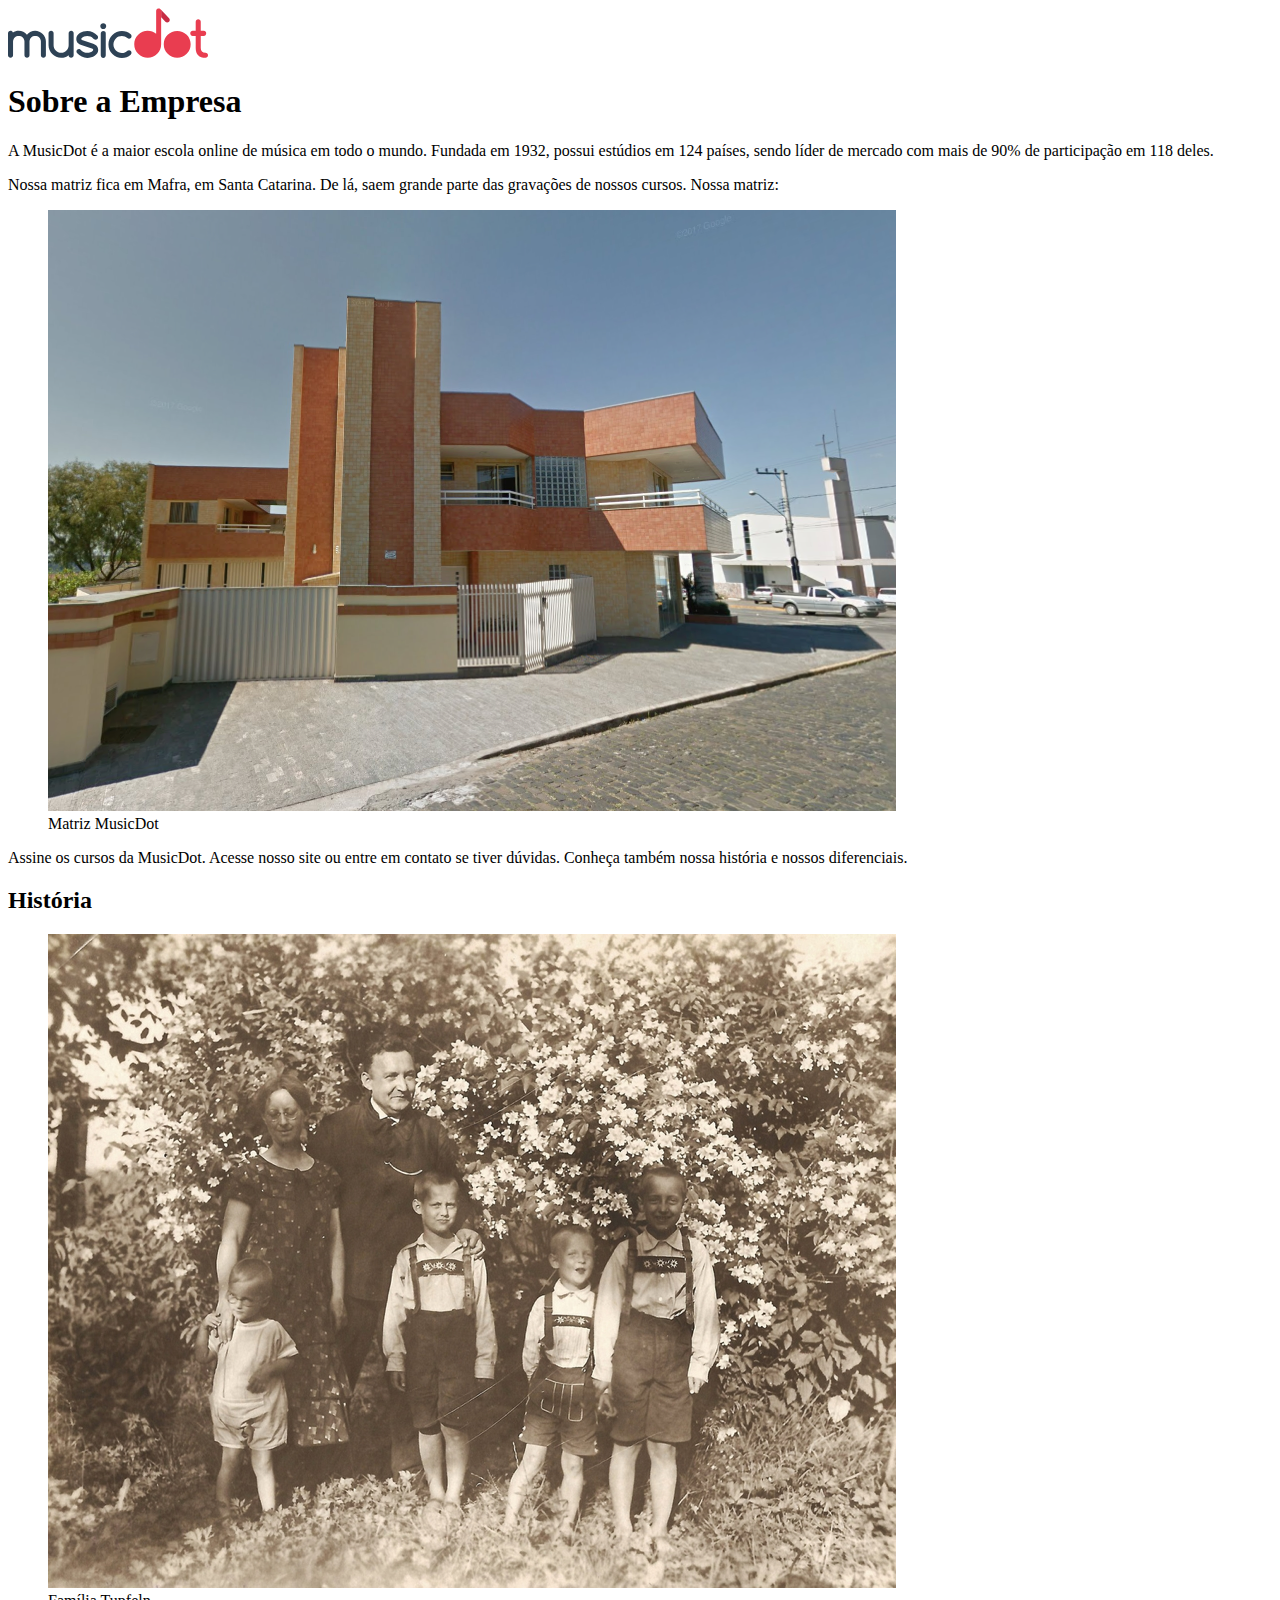
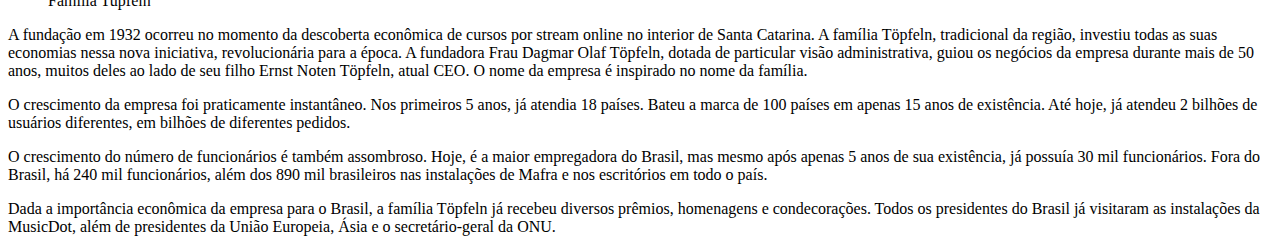
==== sobre.html @ 95d98323 "Tópico HTML, Atividade 2" ====
<!DOCTYPE html>
<html lang="pt-br">
<head>
    <meta charset="UTF-8">
    <meta name="viewport" content="width=device-width, initial-scale=1.0">
    <meta http-equiv="X-UA-Compatible" content="ie=edge">
    <title>Sobre a empresa</title>
</head>
<body>

    <img src="img/logo.svg" alt="Logo da empresa">

    <h1>Sobre a Empresa</h1>

    <p>A MusicDot é a maior escola online de música em todo o mundo. Fundada em 1932, possui estúdios em 124 países, 
        sendo líder de mercado com mais de 90% de participação em 118 deles.
    </p>

    <p>Nossa matriz fica em Mafra, em Santa Catarina. De lá, saem grande parte das gravações de nossos cursos. Nossa matriz:</p>    

    <figure>
        <img src="img/matriz-musicdot.png" alt="Matriz MusicDot">
        <figcaption>Matriz MusicDot</figcaption>
    </figure> 

    <p>Assine os cursos da MusicDot. Acesse nosso site ou entre em contato se tiver dúvidas. Conheça também nossa história e nossos diferenciais.</p>

    <h2>História</h2>

    <figure>
        <img src="img/familia-tupfeln.jpg" alt="Família Tupfeln">
        <figcaption>Família Tupfeln</figcaption>
    </figure>

    <p>A fundação em 1932 ocorreu no momento da descoberta econômica de cursos por stream 
        online no interior de Santa Catarina. A família Töpfeln, tradicional da região, investiu todas as suas 
        economias nessa nova iniciativa, revolucionária para a época. A fundadora Frau Dagmar Olaf Töpfeln, dotada de 
        particular visão administrativa, guiou os negócios da empresa durante mais de 50 anos, muitos deles ao lado de seu 
        filho Ernst Noten Töpfeln, atual CEO. O nome da empresa é inspirado no nome da família.
    </p>

    <p>O crescimento da empresa foi praticamente instantâneo. Nos primeiros 5 anos, 
        já atendia 18 países. Bateu a marca de 100 países em apenas 15 anos de existência. 
        Até hoje, já atendeu 2 bilhões de usuários diferentes, em bilhões de diferentes pedidos.
    </p>

    <p>O crescimento do número de funcionários é também assombroso. Hoje, é a maior 
        empregadora do Brasil, mas mesmo após apenas 5 anos de sua existência, já possuía 
        30 mil funcionários. Fora do Brasil, há 240 mil funcionários, além dos 890 mil brasileiros nas 
        instalações de Mafra e nos escritórios em todo o país.
    </p>

    <p>Dada a importância econômica da empresa para o Brasil, a família Töpfeln já recebeu diversos prêmios, 
        homenagens e condecorações. Todos os presidentes do Brasil já visitaram as instalações da MusicDot, 
        além de presidentes da União Europeia, Ásia e o secretário-geral da ONU.
    </p>

</body>
</html>
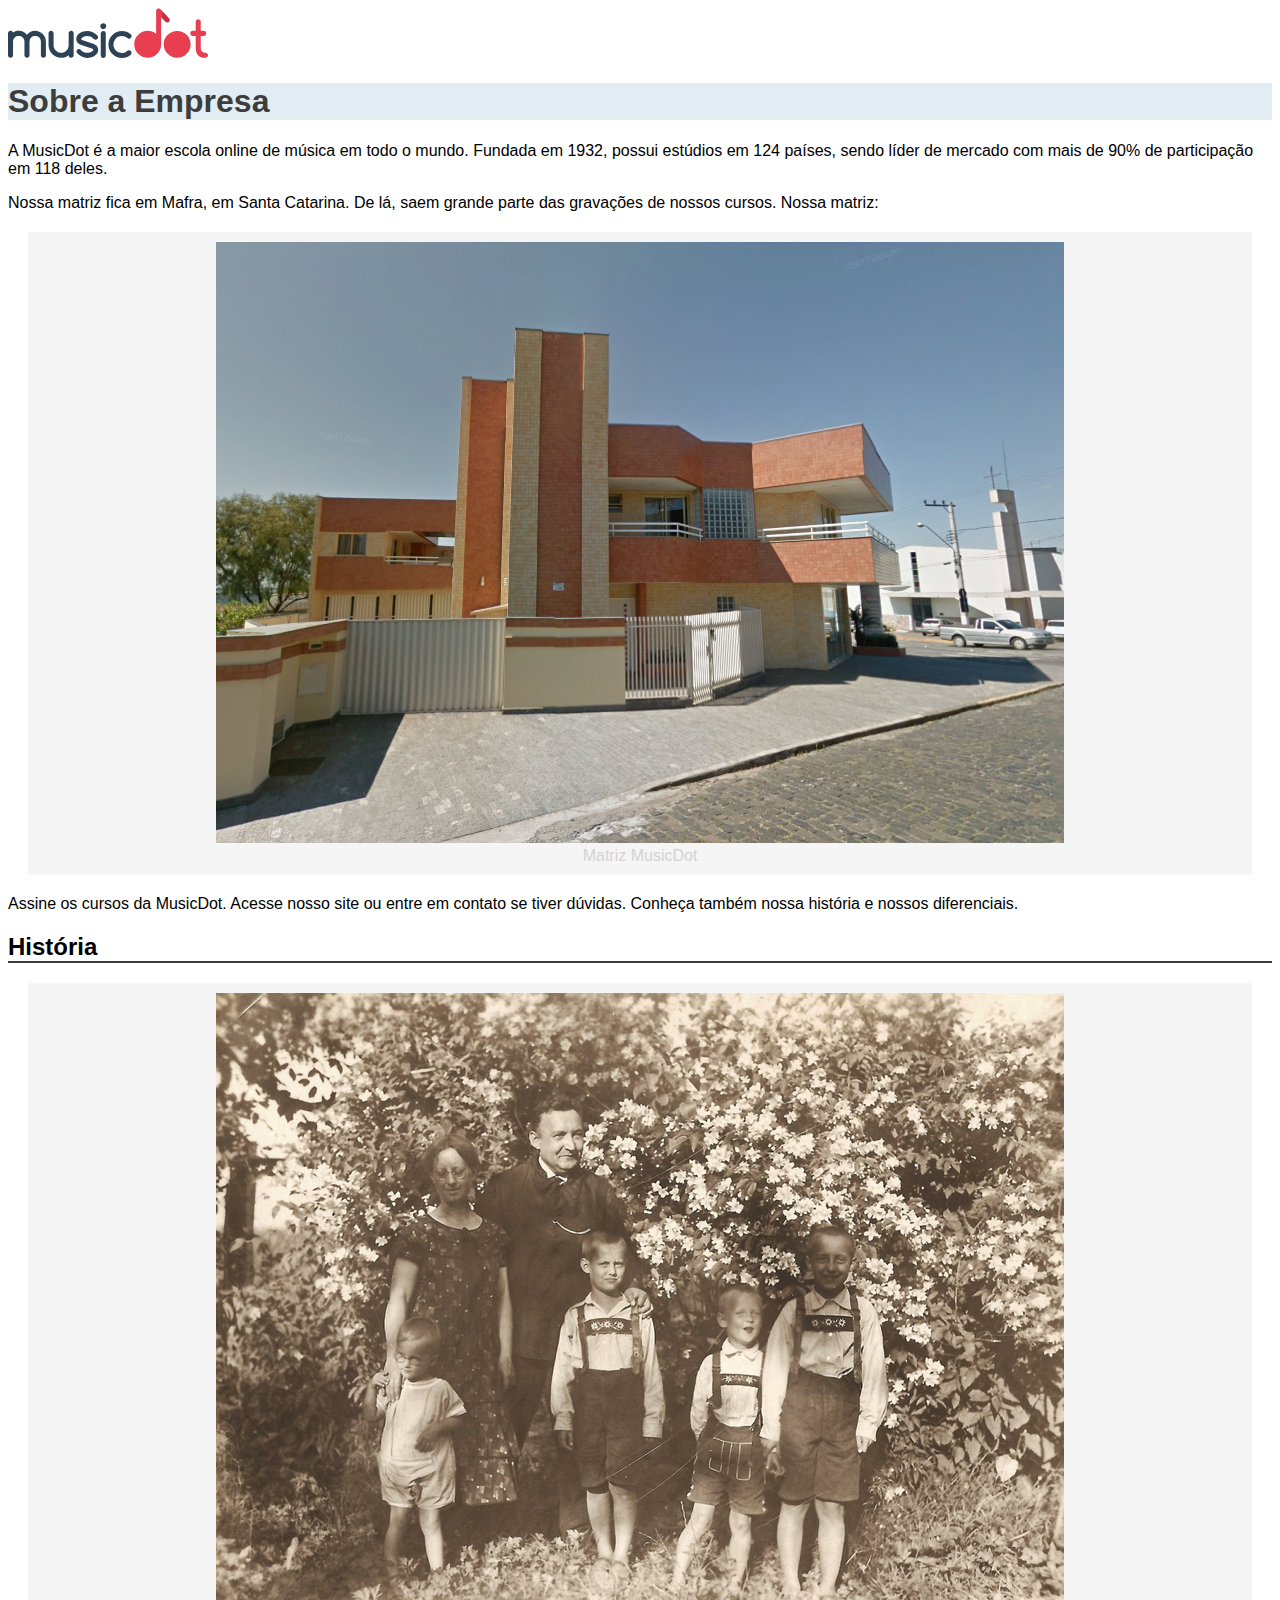
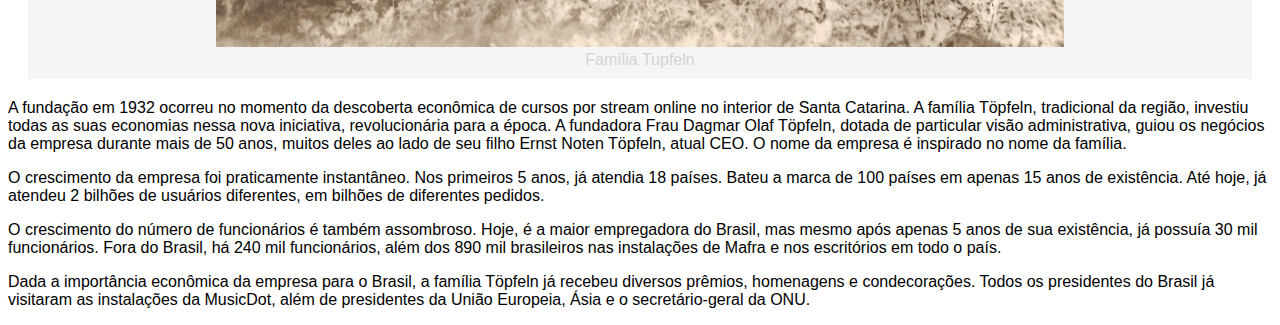
==== commit 2123e858: "Tópico CSS, Atividade 1" ====
--- a/sobre.html
+++ b/sobre.html
@@ -4,12 +4,15 @@
     <meta charset="UTF-8">
     <meta name="viewport" content="width=device-width, initial-scale=1.0">
     <meta http-equiv="X-UA-Compatible" content="ie=edge">
-    <title>Sobre a empresa</title>
+    <title>MusicDot | Sobre a empresa</title>
+    <link rel="icon" href="img/favicon.ico" type="image/x-icon">
+    <link rel="stylesheet" type="text/css" href="estilos.css"> 
 </head>
+    
 <body>
 
     <img src="img/logo.svg" alt="Logo da empresa">
-
+    
     <h1>Sobre a Empresa</h1>
 
     <p>A MusicDot é a maior escola online de música em todo o mundo. Fundada em 1932, possui estúdios em 124 países, 
@@ -28,32 +31,32 @@
     <h2>História</h2>
 
     <figure>
-        <img src="img/familia-tupfeln.jpg" alt="Família Tupfeln">
+        <img src="img/familia-tupfeln.jpg" alt="familia-tupfeln">
         <figcaption>Família Tupfeln</figcaption>
     </figure>
 
-    <p>A fundação em 1932 ocorreu no momento da descoberta econômica de cursos por stream 
-        online no interior de Santa Catarina. A família Töpfeln, tradicional da região, investiu todas as suas 
-        economias nessa nova iniciativa, revolucionária para a época. A fundadora Frau Dagmar Olaf Töpfeln, dotada de 
-        particular visão administrativa, guiou os negócios da empresa durante mais de 50 anos, muitos deles ao lado de seu 
-        filho Ernst Noten Töpfeln, atual CEO. O nome da empresa é inspirado no nome da família.
-    </p>
+        <p>A fundação em 1932 ocorreu no momento da descoberta econômica de cursos por stream 
+            online no interior de Santa Catarina. A família Töpfeln, tradicional da região, investiu todas as suas 
+            economias nessa nova iniciativa, revolucionária para a época. A fundadora Frau Dagmar Olaf Töpfeln, dotada de 
+            particular visão administrativa, guiou os negócios da empresa durante mais de 50 anos, muitos deles ao lado de seu 
+            filho Ernst Noten Töpfeln, atual CEO. O nome da empresa é inspirado no nome da família.
+        </p>
 
-    <p>O crescimento da empresa foi praticamente instantâneo. Nos primeiros 5 anos, 
-        já atendia 18 países. Bateu a marca de 100 países em apenas 15 anos de existência. 
-        Até hoje, já atendeu 2 bilhões de usuários diferentes, em bilhões de diferentes pedidos.
-    </p>
+        <p>O crescimento da empresa foi praticamente instantâneo. Nos primeiros 5 anos, 
+            já atendia 18 países. Bateu a marca de 100 países em apenas 15 anos de existência. 
+            Até hoje, já atendeu 2 bilhões de usuários diferentes, em bilhões de diferentes pedidos.
+        </p>
 
-    <p>O crescimento do número de funcionários é também assombroso. Hoje, é a maior 
-        empregadora do Brasil, mas mesmo após apenas 5 anos de sua existência, já possuía 
-        30 mil funcionários. Fora do Brasil, há 240 mil funcionários, além dos 890 mil brasileiros nas 
-        instalações de Mafra e nos escritórios em todo o país.
-    </p>
+        <p>O crescimento do número de funcionários é também assombroso. Hoje, é a maior 
+            empregadora do Brasil, mas mesmo após apenas 5 anos de sua existência, já possuía 
+            30 mil funcionários. Fora do Brasil, há 240 mil funcionários, além dos 890 mil brasileiros nas 
+            instalações de Mafra e nos escritórios em todo o país.
+        </p>
 
-    <p>Dada a importância econômica da empresa para o Brasil, a família Töpfeln já recebeu diversos prêmios, 
-        homenagens e condecorações. Todos os presidentes do Brasil já visitaram as instalações da MusicDot, 
-        além de presidentes da União Europeia, Ásia e o secretário-geral da ONU.
-    </p>
+        <p>Dada a importância econômica da empresa para o Brasil, a família Töpfeln já recebeu diversos prêmios, 
+            homenagens e condecorações. Todos os presidentes do Brasil já visitaram as instalações da MusicDot, 
+            além de presidentes da União Europeia, Ásia e o secretário-geral da ONU.
+        </p>
 
-</body>
+    </body>
 </html>--- a/estilos.css
+++ b/estilos.css
@@ -0,0 +1,20 @@
+body {
+    font-family: Arial, sans-serif; 
+}
+
+h1 {
+    color: #3D3D3D; 
+    background-color: #E1EDF2; 
+}
+
+h2, h3, h4 { 
+    border-bottom: 2px solid #3D3D3D; 
+}
+
+figure {
+    text-align: center; 
+    background-color: whitesmoke; 
+    color: lightgrey; 
+    padding: 10px; 
+    margin: 20px; 
+}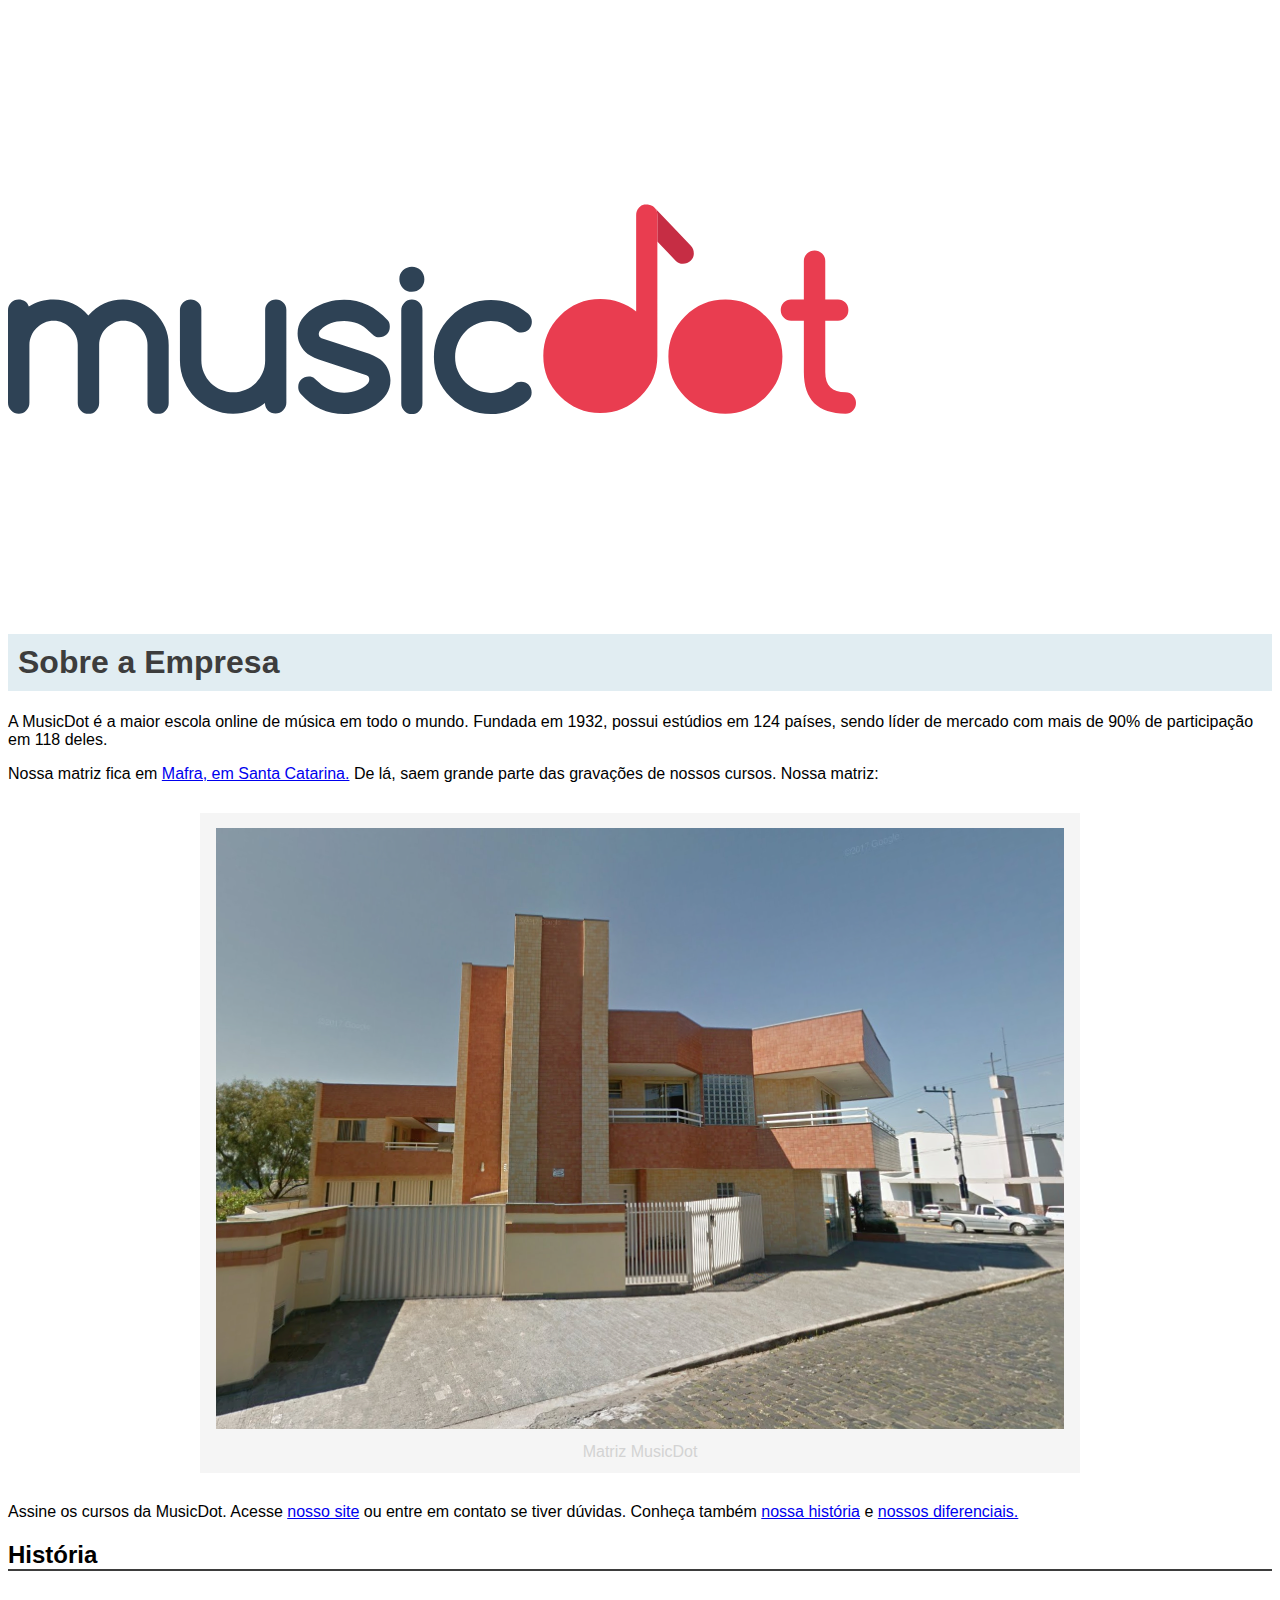
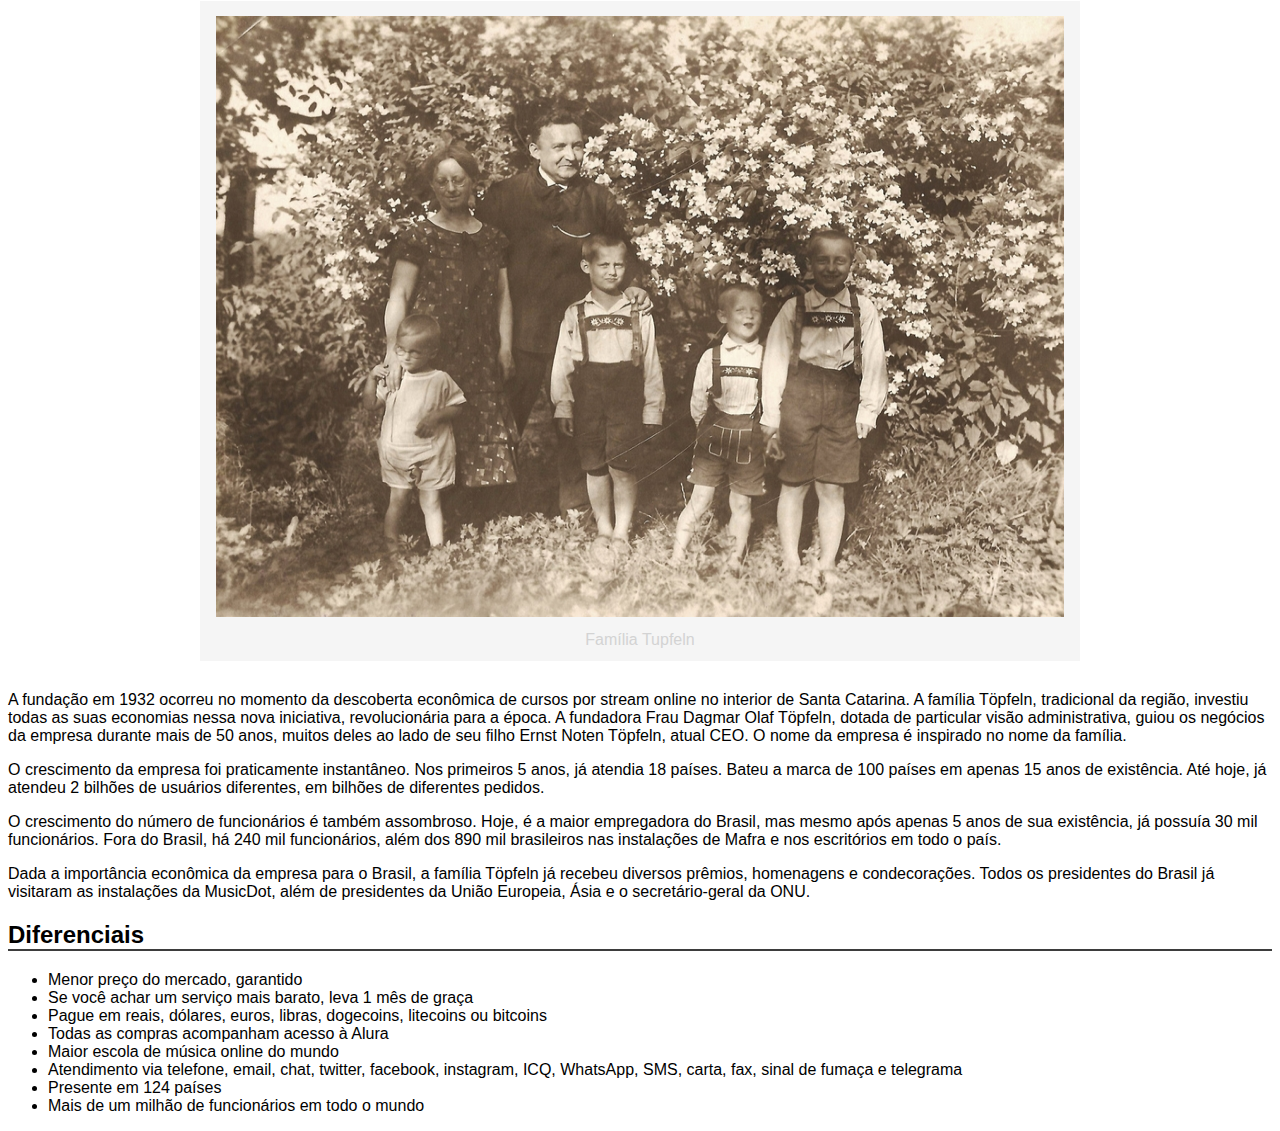
==== commit 0569cbeb: "Topico CSS,Atividade 3" ====
--- a/sobre.html
+++ b/sobre.html
@@ -6,7 +6,7 @@
     <meta http-equiv="X-UA-Compatible" content="ie=edge">
     <title>MusicDot | Sobre a empresa</title>
     <link rel="icon" href="img/favicon.ico" type="image/x-icon">
-    <link rel="stylesheet" type="text/css" href="estilos.css"> 
+    <link rel="stylesheet" type="text/css" href="estilo.css"> 
 </head>
     
 <body>
@@ -19,16 +19,15 @@
         sendo líder de mercado com mais de 90% de participação em 118 deles.
     </p>
 
-    <p>Nossa matriz fica em Mafra, em Santa Catarina. De lá, saem grande parte das gravações de nossos cursos. Nossa matriz:</p>    
-
+    <p>Nossa matriz fica em <a href="http://maps.google.com/maps?q=190+Gabriel+Dequech,+Mafra,SC">Mafra, em Santa Catarina.</a> De lá, saem grande parte das gravações de nossos cursos. Nossa matriz:</p>    
     <figure>
         <img src="img/matriz-musicdot.png" alt="Matriz MusicDot">
         <figcaption>Matriz MusicDot</figcaption>
     </figure> 
 
-    <p>Assine os cursos da MusicDot. Acesse nosso site ou entre em contato se tiver dúvidas. Conheça também nossa história e nossos diferenciais.</p>
+    <p>Assine os cursos da MusicDot. Acesse <a href="index.html">nosso site</a> ou entre em contato se tiver dúvidas. Conheça também <a href="sobre.html#historia">nossa história</a> e <a href="sobre.html#diferenciais">nossos diferenciais.</a></p>
 
-    <h2>História</h2>
+    <h2 id="historia">História</h2>
 
     <figure>
         <img src="img/familia-tupfeln.jpg" alt="familia-tupfeln">
@@ -57,6 +56,16 @@
             homenagens e condecorações. Todos os presidentes do Brasil já visitaram as instalações da MusicDot, 
             além de presidentes da União Europeia, Ásia e o secretário-geral da ONU.
         </p>
-
+    <h2 id="diferenciais">Diferenciais</h2>
+    <ul>
+        <li>Menor preço do mercado, garantido</li>
+        <li>Se você achar um serviço mais barato, leva 1 mês de graça</li>
+        <li>Pague em reais, dólares, euros, libras, dogecoins, litecoins ou bitcoins</li>
+        <li>Todas as compras acompanham acesso à Alura</li>
+        <li>Maior escola de música online do mundo</li>
+        <li>Atendimento via telefone, email, chat, twitter, facebook, instagram, ICQ, WhatsApp, SMS, carta, fax, sinal de fumaça e telegrama</li>
+        <li>Presente em 124 países</li>
+        <li>Mais de um milhão de funcionários em todo o mundo</li>
+      </ul>
     </body>
 </html>--- a/estilo.css
+++ b/estilo.css
@@ -0,0 +1,34 @@
+body {
+    font-family: Arial, sans-serif;  
+}
+.container {
+    width: 940px;
+    padding: 0 30px; 
+}
+h1 {
+    color: #3D3D3D; 
+    background-color: #E1EDF2; 
+    padding: 10px;
+}
+
+h2, h3, h4 { 
+    border-bottom: 2px solid #3D3D3D;
+}
+
+figure {
+    text-align: center;
+    background-color: whitesmoke; 
+    color: lightgrey; 
+    width: 850px;
+    height: 630px;
+    padding: 15px; 
+    margin: 30px auto; /* Margem superior, inferior e automática para centralizar */
+   
+}
+figcaption {
+    padding: 10px; /* Afastamento da legenda da imagem */
+}
+img{
+    width: 848px;
+    height: 601px;
+}